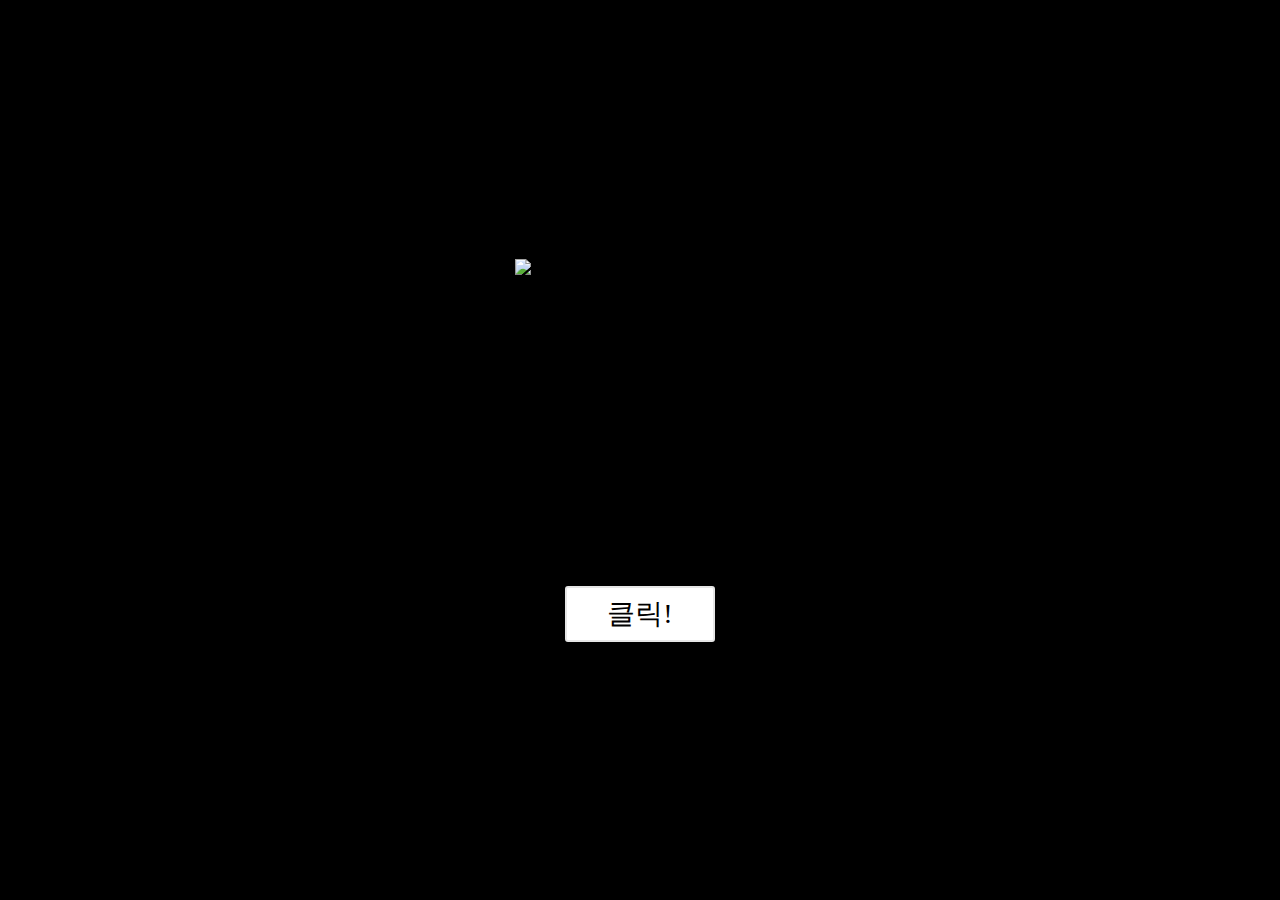
==== award.html @ dc02cb46 "🎨  Modify : improve code, style" ====
<!DOCTYPE html>
<html lang="ko">
<head>
    <meta charset="UTF-8">
    <meta http-equiv="X-UA-Compatible" content="IE=edge">
    <meta name="viewport" content="width=device-width, initial-scale=1.0">
    <title>Happy Birthday</title>
    <link rel="apple-touch-icon" sizes="57x57" href="./assets/favicon/>
    <link rel="apple-touch-icon" sizes="60x60" href="./assets/favicon/apple-icon-60x60.png">
    <link rel="apple-touch-icon" sizes="72x72" href="./assets/favicon/apple-icon-72x72.png">
    <link rel="apple-touch-icon" sizes="76x76" href="./assets/favicon/apple-icon-76x76.png">
    <link rel="apple-touch-icon" sizes="114x114" href="./assets/favicon/apple-icon-114x114.png">
    <link rel="apple-touch-icon" sizes="120x120" href="./assets/favicon/apple-icon-120x120.png">
    <link rel="apple-touch-icon" sizes="144x144" href="./assets/favicon/apple-icon-144x144.png">
    <link rel="apple-touch-icon" sizes="152x152" href="./assets/favicon/apple-icon-152x152.png">
    <link rel="apple-touch-icon" sizes="180x180" href="./assets/favicon/apple-icon-180x180.png">
    <link rel="icon" type="image/png" sizes="192x192"  href="./assets/favicon/android-icon-192x192.png">
    <link rel="icon" type="image/png" sizes="32x32" href="./assets/favicon/favicon-32x32.png">
    <link rel="icon" type="image/png" sizes="96x96" href="./assets/favicon/favicon-96x96.png">
    <link rel="icon" type="image/png" sizes="16x16" href="./assets/favicon/favicon-16x16.png">
    <link rel="manifest" href="./assets/favicon/manifest.json">
    <meta name="msapplication-TileColor" content="#ffffff">
    <meta name="msapplication-TileImage" content="./assets/favicon/ms-icon-144x144.png">
    <meta name="theme-color" content="#ffffff">
    <meta property="og:url" content="https://injilee.github.io/Birthday-Page" />
	<meta property="og:title" content="생일 축하 빰빠바밤!" />
<meta property="og:description" content="생일 축하합니다~ 생일 축하합니다~ 사랑하는 영경, 소연, 바다의 생일 축하합니다~~" />
	<meta property="og:image" content="./assets/link-image.jpg" />
    <meta property="og:image:width" content="400" />
    <meta property="og:image:height" content="300" />
    <link rel="preconnect" href="https://fonts.googleapis.com">
    <link rel="preconnect" href="https://fonts.gstatic.com" crossorigin>
    <link href="https://fonts.googleapis.com/css2?family=DM+Sans:wght@400;700&family=Modak&family=Titan+One&display=swap" rel="stylesheet">
    <link rel="stylesheet" href="./style/award.css">
</head>
<body>
    <div class="popup">
        <img class="popup__firecracker" src="./assets/Success.png" alt="폭죽">
        <span class="popup__messege">선물이 도착했어요!</span>
        <button class="popup__btn" type="submit">클릭!</button>
    </div>
    <header>
        <section class="header__container">
            <h1 class="title__animation">
                <span>H</span>
                <span>A</span>
                <span>P</span>
                <span>P</span>
                <span>Y</span>
                <span>!</span>
            </h1>
            <h2 class="title">Birthday</h2>
        </section>
        <nav class="nav">
            <ul>
                <li>ROLLING-PAPER</li>
                <li>MUSIC</li>
                <!-- <li>PHOTO</li> -->
                <li>AWARD</li>
            </ul>
        </nav>
    </header>
    <main>
        <section class="main__container">
            <!-- <span class="spring__note"></span> -->
            <div class="main__photo">
                <img src="/assets/link-image.jpg" alt="We're best Friends" class="photo__item">
                <div class="rectangle__items">
                    <span class="rectangle__item item1"></span>
                    <span class="rectangle__item item2"></span>
                    <span class="rectangle__item item3"></span>
                    <span class="rectangle__item item4"></span>
                    <span class="rectangle__item item5"></span>
                    <span class="rectangle__item item6"></span>
                    <span class="rectangle__item item7"></span>
                    <span class="rectangle__item item8"></span>
                </div>
            </div>
        </section>
    </main>
    <footer>
        <section class="footer__container">
            <span class="copyright">&copy;injilee</span>
        </section>
    </footer>
    <script load src="./resource/award.js"></script>
</body>
</html>
---- style/award.css ----
@font-face {
    font-family: 'ACCchildrenheartOTF-Regular';
    src: url('https://cdn.jsdelivr.net/gh/projectnoonnu/noonfonts_2112-2@1.0/ACCchildrenheartOTF-Regular.woff') format('woff');
    font-weight: normal;
    font-style: normal;
}
*{
    margin:0;
    padding:0;
    list-style:none;
    user-select:none;
}
body{
    width:100%;
    height:100%;
    font-family:'DM Sans', sans-serif;
}

/* popup */
.popup{
    z-index:11;
    position: absolute;
    width:100%;
    height:100%;
    display:flex;
    flex-direction:column;
    justify-content:center;
    align-items:center;
    background-color: #000;
    margin:0 auto;
    opacity:1;
}
.popup.visible{
    overflow:hidden;
    opacity:0;
    transition:opacity 600ms ease-in-out;
}
.popup__firecracker{
    position:relative;
    top:0px;
    width:250px;
    height:250px;
    animation: bounce .7s ease infinite alternate;
}
.popup__messege{
    font-family: 'ACCchildrenheartOTF-Regular';
    color:#000;
    font-size:35px;
    font-weight:600;
    margin-bottom:30px;
}
.popup__btn{
    width:150px;
    height:56px;
    background-color: #fff;
    font-size:28px;
    font-family: 'ACCchildrenheartOTF-Regular';
    font-weight:500;
    border:2px solid #e6e6e6;
    border-radius:3px;
    transition: all .2s ease-in-out;
    cursor:pointer;
}
.popup__btn:hover{
    border:2px solid #1445cf;
    color:#fff;
    background-color:#1445cf;
}

/* header */
header{
    background-color: rgba(182, 202, 241, 0.966)
}
.header__container{
    padding:45px;
    text-align:center;
}
.title__animation span{
    position: relative;
    display:inline-block;
    top: 10px;
    color: #fff;
    font-family:'Titan One', cursive;
    font-size:40px;
    margin-bottom:15px;
    animation: jump .3s ease infinite alternate;
    text-shadow: 0 1px 0 #fed444,
                0 2px 0 #fed444,
                0 3px 0 #fed444,
                0 4px 0 #fed444,
                0 5px 0 #fed444,
                0 6px 0 transparent,
                0 7px 0 transparent,
                0 8px 0 transparent,
                0 9px 0 transparent,
                0 10px 10px rgba(179, 179, 179, 0.4);
    -webkit-font-smoothing: antialiased;
}
.title__animation span:nth-child(1) { 
    animation-delay:.1s; 
}
.title__animation span:nth-child(2) { 
    animation-delay:.2s; 
}
.title__animation span:nth-child(3) { 
    animation-delay:.3s; 
}
.title__animation span:nth-child(4) { 
    animation-delay:.4s; 
}
.title__animation span:nth-child(5) { 
    animation-delay:.5s; 
}
.title__animation span:nth-child(6) { 
    animation-delay:.6s; 
}
.title{
    color:rgba(243, 234, 237, 0.89);
    font-family: 'Modak', cursive;
    font-size:70px;
    font-weight:400;
    margin-bottom:25px;
    text-shadow: 0 1px 0 rgb(248, 94, 197),
                0 2px 0 rgb(248, 94, 197),
                0 3px 0 rgb(248, 94, 197),
                0 4px 0 rgb(248, 94, 197),
                0 5px 0 rgb(248, 94, 197),
                0 6px 0 transparent,
                0 7px 0 transparent,
                0 8px 0 transparent,
                0 9px 0 transparent,
                0 10px 10px rgba(119, 119, 119, 0.4);
}
.nav{
    display:flex;
    flex-direction:column;
    justify-content:center;
    justify-items:center;
    align-items:center;
    width:100%;
    height:auto;
    padding-bottom:30px;
}
.nav ul{
    display:flex;
}
.nav ul li{
    padding:16px;
    margin-right:76px;
    cursor:pointer;
}
.nav ul li:nth-child(3){
    margin-right:0;
}
.spring__note{
    display:block;
    width:400px;
    height:70px;
    background:url('./assets/note-spring1.png') no-repeat;
    opacity:0.9;
}

/* main */
.main__container{
    display:flex;
    flex-direction:column;
    justify-content:center;
    align-items:center;
    /* background-color: #fbeedc; */
    background-color: #fff;
    padding:45px;
}
.main__photo{
    position:relative;
    width:768px;
    height:auto;
}
.rectangle__item{
    position:absolute;
    top:110px;
    width:110px;
    height:280px;
    background-color:transparent;
    cursor:pointer;
}
.item1{
    left:0;
}
.item2{
    left:110px;
}
.item3{
    left:200px;
}
.item4{
    left:285px;
}
.item5{
    left:390px;
}
.item6{
    left:480px;
}
.item7{
    left:565px;
}
.item8{
    left:647px;
}

.rectangle__item:hover{
    border:5px solid rgb(233, 102, 102);
    border-radius:3px;
}
.photo__item{
    width:100%;
}

/* footer */
.footer__container{

}
.copyright{
    color:#C5C5C5;
}



@keyframes bounce {
    100% {
        top:-20px;
    }
}

@keyframes jump {
    100% {
        top:-10px;
        text-shadow:0 1px 0 #fed444,
                    0 2px 0 #fed444,
                    0 3px 0 #fed444,
                    0 4px 0 #fed444,
                    0 5px 0 #fed444,
                    0 6px 0 #fed444,
                    0 7px 0 #fed444,
                    0 8px 0 #fed444,
                    0 9px 0 #fed444,
                    0 50px 25px rgba(179, 179, 179, 0.4);
    }
}

@media screen and (max-width:480px){
    /* header */
    .header__container{
        padding:36px;
    }
    .title__animation span{
        font-size:30px;
    }
    .title{
        font-size:60px;
        margin-bottom:0;
    }

    /* nav */
    .nav ul{
        display:grid;
        justify-items:center;
        grid-template-columns:repeat(2, 1fr);
        column-gap:20px;
        row-gap:15px;
    }
    .nav ul li{
        font-size:16px;
        margin-right:0;
        /* margin-right:25px; */
    }
    .spring__note{
        width:360px;
    }
}
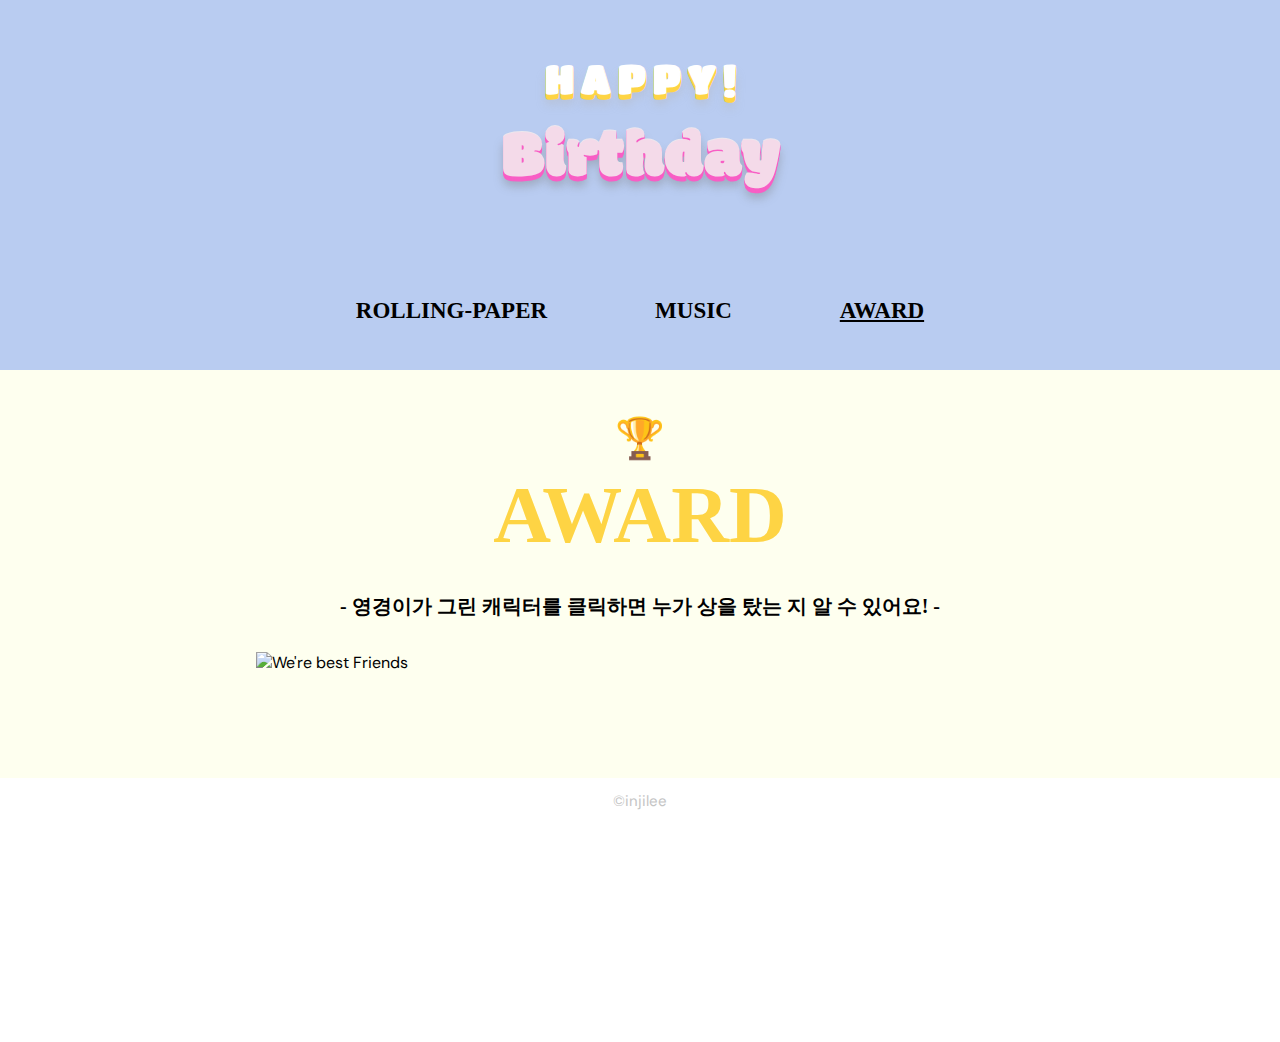
==== commit 7a4d31d1: "🔨  Update : script code" ====
--- a/award.html
+++ b/award.html
@@ -34,11 +34,6 @@
     <link rel="stylesheet" href="./style/award.css">
 </head>
 <body>
-    <div class="popup">
-        <img class="popup__firecracker" src="./assets/Success.png" alt="폭죽">
-        <span class="popup__messege">선물이 도착했어요!</span>
-        <button class="popup__btn" type="submit">클릭!</button>
-    </div>
     <header>
         <section class="header__container">
             <h1 class="title__animation">
@@ -49,22 +44,25 @@
                 <span>Y</span>
                 <span>!</span>
             </h1>
-            <h2 class="title">Birthday</h2>
+            <h2 class="title"><a href="./index.html">Birthday</a></h2>
         </section>
         <nav class="nav">
             <ul>
                 <li>ROLLING-PAPER</li>
                 <li>MUSIC</li>
-                <!-- <li>PHOTO</li> -->
                 <li>AWARD</li>
             </ul>
         </nav>
     </header>
     <main>
         <section class="main__container">
-            <!-- <span class="spring__note"></span> -->
-            <div class="main__photo">
-                <img src="/assets/link-image.jpg" alt="We're best Friends" class="photo__item">
+            <div class="award">
+                <span>🏆</span>
+                <h1>AWARD</h1>
+                <p>- 영경이가 그린 캐릭터를 클릭하면 누가 상을 탔는 지 알 수 있어요! -</p>
+            </div>
+            <div class="main__poster">
+                <img src="/assets/link-image.jpg" alt="We're best Friends" class="poster">
                 <div class="rectangle__items">
                     <span class="rectangle__item item1"></span>
                     <span class="rectangle__item item2"></span>
@@ -74,6 +72,13 @@
                     <span class="rectangle__item item6"></span>
                     <span class="rectangle__item item7"></span>
                     <span class="rectangle__item item8"></span>
+                </div>
+            </div>
+            <div class="user__card hidden">
+                <img class="user" src="./assets/seoyoung.jpg" alt="">
+                <div class="profile">
+                    <strong>백서영</strong>
+                    <p>1월 10일</p>
                 </div>
             </div>
         </section>
--- a/style/award.css
+++ b/style/award.css
@@ -15,56 +15,8 @@
     height:100%;
     font-family:'DM Sans', sans-serif;
 }
-
-/* popup */
-.popup{
-    z-index:11;
-    position: absolute;
-    width:100%;
-    height:100%;
-    display:flex;
-    flex-direction:column;
-    justify-content:center;
-    align-items:center;
-    background-color: #000;
-    margin:0 auto;
-    opacity:1;
-}
-.popup.visible{
-    overflow:hidden;
-    opacity:0;
-    transition:opacity 600ms ease-in-out;
-}
-.popup__firecracker{
-    position:relative;
-    top:0px;
-    width:250px;
-    height:250px;
-    animation: bounce .7s ease infinite alternate;
-}
-.popup__messege{
-    font-family: 'ACCchildrenheartOTF-Regular';
-    color:#000;
-    font-size:35px;
-    font-weight:600;
-    margin-bottom:30px;
-}
-.popup__btn{
-    width:150px;
-    height:56px;
-    background-color: #fff;
-    font-size:28px;
-    font-family: 'ACCchildrenheartOTF-Regular';
-    font-weight:500;
-    border:2px solid #e6e6e6;
-    border-radius:3px;
-    transition: all .2s ease-in-out;
-    cursor:pointer;
-}
-.popup__btn:hover{
-    border:2px solid #1445cf;
-    color:#fff;
-    background-color:#1445cf;
+a{
+    text-decoration:none;
 }
 
 /* header */
@@ -131,6 +83,9 @@
                 0 9px 0 transparent,
                 0 10px 10px rgba(119, 119, 119, 0.4);
 }
+.title a{
+    color: inherit;
+}
 .nav{
     display:flex;
     flex-direction:column;
@@ -145,35 +100,58 @@
     display:flex;
 }
 .nav ul li{
+    font-family: 'ACCchildrenheartOTF-Regular';
+    font-size:23px;
+    font-weight: 600;
     padding:16px;
     margin-right:76px;
     cursor:pointer;
 }
 .nav ul li:nth-child(3){
+    text-decoration: underline;
     margin-right:0;
 }
-.spring__note{
-    display:block;
-    width:400px;
-    height:70px;
-    background:url('./assets/note-spring1.png') no-repeat;
-    opacity:0.9;
-}
 
 /* main */
+main{
+    background-color: #feffef;
+}
 .main__container{
     display:flex;
     flex-direction:column;
     justify-content:center;
     align-items:center;
-    /* background-color: #fbeedc; */
-    background-color: #fff;
     padding:45px;
 }
-.main__photo{
+
+/* award */
+.award{
+    display:flex;
+    flex-direction:column;
+    justify-content:center;
+    align-items:center;
+    color:#fed444;
+    font-family: 'ACCchildrenheartOTF-Regular';
+    font-size:40px;
+    font-weight:600;
+}
+.award span{
+    margin-bottom:8px;
+}
+.award h1{
+    margin-bottom:32px;
+}
+.award p{
+    color:#000;
+    font-size:20px;
+    margin-bottom:32px;
+}
+
+.main__poster{
     position:relative;
     width:768px;
     height:auto;
+    margin-bottom:60px;
 }
 .rectangle__item{
     position:absolute;
@@ -212,15 +190,52 @@
     border:5px solid rgb(233, 102, 102);
     border-radius:3px;
 }
-.photo__item{
+.poster{
     width:100%;
+}
+
+.user__card{
+    width:210px;
+    display:flex;
+    justify-content:center;
+    align-items:center;
+    gap:25px;
+    background-color:rgb(243, 243, 243);
+    border-radius:10px;
+    padding:20px;
+}
+.user__card.hidden{
+    display:none;
+}
+.user{
+    width:100px;
+    height:100px;
+    border-radius:50%;
+    border:2px solid #0dc4b4;
+    object-fit:cover;
+}
+.profile{
+    font-family: 'ACCchildrenheartOTF-Regular';
+}
+.profile strong{
+    display:block;
+    font-size:23px;
+    margin-bottom:5px;
+}
+.profile p{
+    font-size:20px;
+    display:block;
+    margin-bottom:5px;
 }
 
 /* footer */
 .footer__container{
-
+    display:flex;
+    justify-content:center;
+    padding:13px;
 }
 .copyright{
+    font-size:15px;
     color:#C5C5C5;
 }
 
@@ -248,20 +263,23 @@
     }
 }
 
-@media screen and (max-width:480px){
+@media screen and (max-width:786px){
     /* header */
     .header__container{
-        padding:36px;
+        padding:28px;
     }
     .title__animation span{
-        font-size:30px;
+        font-size:28px;
     }
     .title{
-        font-size:60px;
+        font-size:55px;
         margin-bottom:0;
     }
-
+    
     /* nav */
+    .nav{
+        padding-bottom:10px;
+    }
     .nav ul{
         display:grid;
         justify-items:center;
@@ -270,11 +288,79 @@
         row-gap:15px;
     }
     .nav ul li{
-        font-size:16px;
+        font-size:20px;
         margin-right:0;
         /* margin-right:25px; */
     }
-    .spring__note{
-        width:360px;
+    .main__poster{
+        width:530px;
+    }
+    .rectangle__item{
+        top:70px;
+        width:80px;
+        height:200px;
+    }
+    .item1{
+        left:0;
+    }
+    .item2{
+        left:70px;
+    }
+    .item3{
+        left:125px;
+    }
+    .item4{
+        left:190px;
+    }
+    .item5{
+        left:260px;
+    }
+    .item6{
+        left:325px;
+    }
+    .item7{
+        left:385px;
+    }
+    .item8{
+        left:440px;
+    }
+    
+    .copyright{
+        font-size:13px;
+    }
+
+}
+@media screen and (max-width:480px){
+    .main__poster{
+        width:400px;
+    }
+    .rectangle__item{
+        top:50px;
+        width:65px;
+        height:150px;
+    }
+    .item1{
+        left:0;
+    }
+    .item2{
+        left:50px;
+    }
+    .item3{
+        left:95px;
+    }
+    .item4{
+        left:140px;
+    }
+    .item5{
+        left:190px;
+    }
+    .item6{
+        left:240px;
+    }
+    .item7{
+        left:290px;
+    }
+    .item8{
+        left:325px;
     }
 }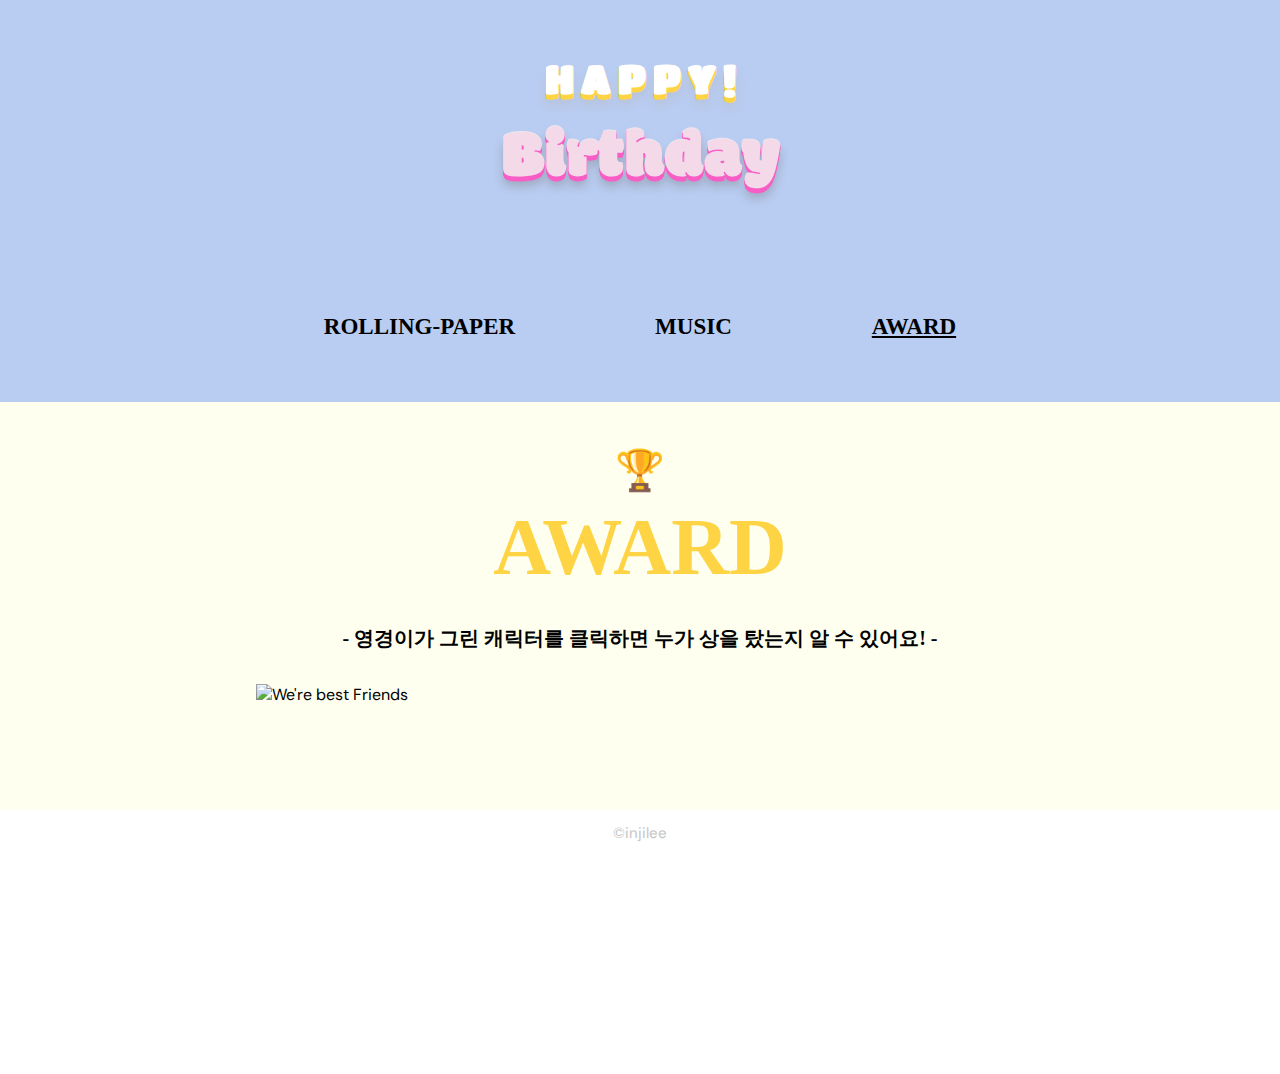
==== commit 3e6f9d0f: "📝 Update meta property content" ====
--- a/award.html
+++ b/award.html
@@ -23,8 +23,8 @@
     <meta name="msapplication-TileImage" content="./assets/favicon/ms-icon-144x144.png">
     <meta name="theme-color" content="#ffffff">
     <meta property="og:url" content="https://injilee.github.io/Birthday-Page" />
-	<meta property="og:title" content="생일 축하 빰빠바밤!" />
-<meta property="og:description" content="생일 축하합니다~ 생일 축하합니다~ 사랑하는 영경, 소연, 바다의 생일 축하합니다~~" />
+	<meta property="og:title" content="생일 축하합니다" />
+    <meta property="og:description" content="보고 싶은 당신의 생일을 축하하기 위한 홈페이지입니다." />
 	<meta property="og:image" content="./assets/link-image.jpg" />
     <meta property="og:image:width" content="400" />
     <meta property="og:image:height" content="300" />
@@ -48,9 +48,9 @@
         </section>
         <nav class="nav">
             <ul>
-                <li>ROLLING-PAPER</li>
-                <li>MUSIC</li>
-                <li>AWARD</li>
+                <li><a href="rolling-paper.html">ROLLING-PAPER</a></li>
+                <li><a href="music.html">MUSIC</a></li>
+                <li><a href="award.html">AWARD</a></li>
             </ul>
         </nav>
     </header>
@@ -59,10 +59,10 @@
             <div class="award">
                 <span>🏆</span>
                 <h1>AWARD</h1>
-                <p>- 영경이가 그린 캐릭터를 클릭하면 누가 상을 탔는 지 알 수 있어요! -</p>
+                <p>- 영경이가 그린 캐릭터를 클릭하면 누가 상을 탔는지 알 수 있어요! -</p>
             </div>
             <div class="main__poster">
-                <img src="/assets/link-image.jpg" alt="We're best Friends" class="poster">
+                <img src="./assets/link-image.jpg" alt="We're best Friends" class="poster">
                 <div class="rectangle__items">
                     <span class="rectangle__item item1"></span>
                     <span class="rectangle__item item2"></span>
--- a/style/award.css
+++ b/style/award.css
@@ -17,6 +17,7 @@
 }
 a{
     text-decoration:none;
+    color:inherit;
 }
 
 /* header */
@@ -97,7 +98,8 @@
     padding-bottom:30px;
 }
 .nav ul{
-    display:flex;
+    display:flex;    
+    text-align:center;
 }
 .nav ul li{
     font-family: 'ACCchildrenheartOTF-Regular';
@@ -110,6 +112,10 @@
 .nav ul li:nth-child(3){
     text-decoration: underline;
     margin-right:0;
+}
+.nav ul li a{
+    display:block;
+    padding:16px;
 }
 
 /* main */
